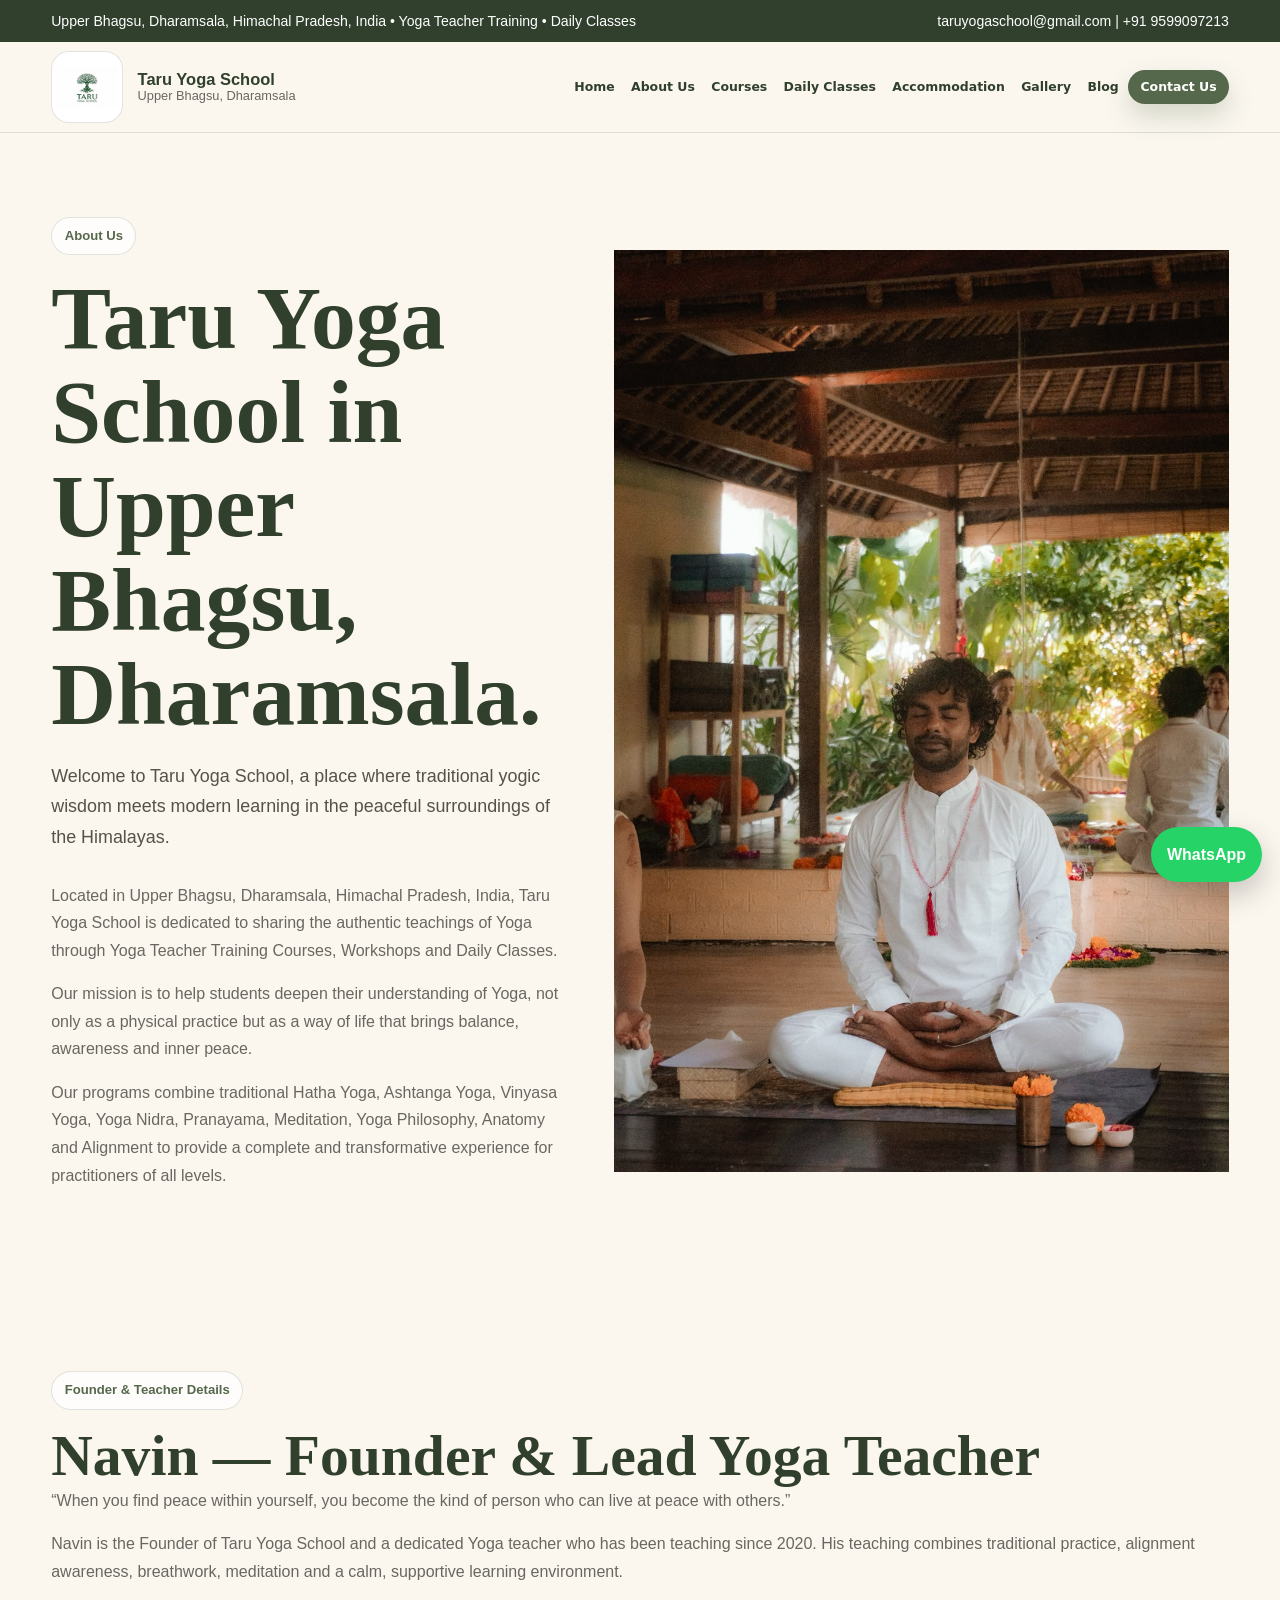
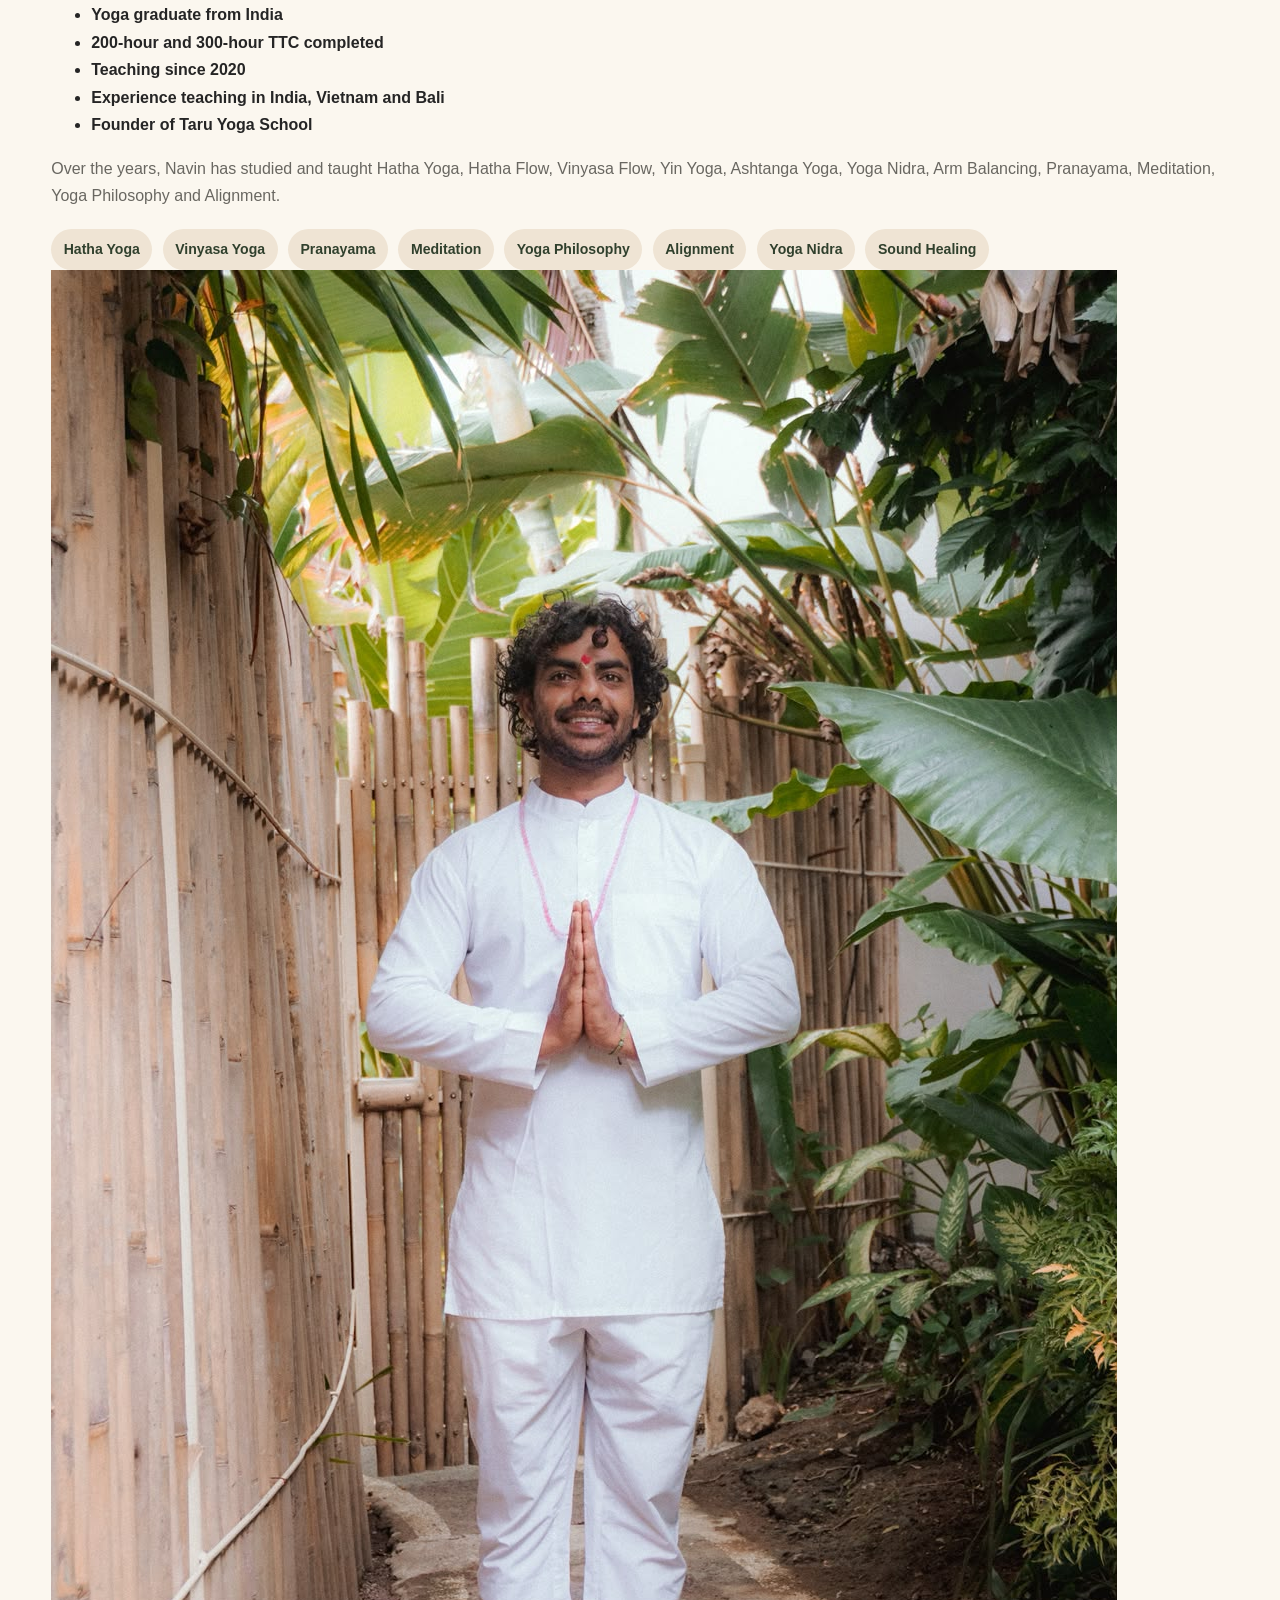
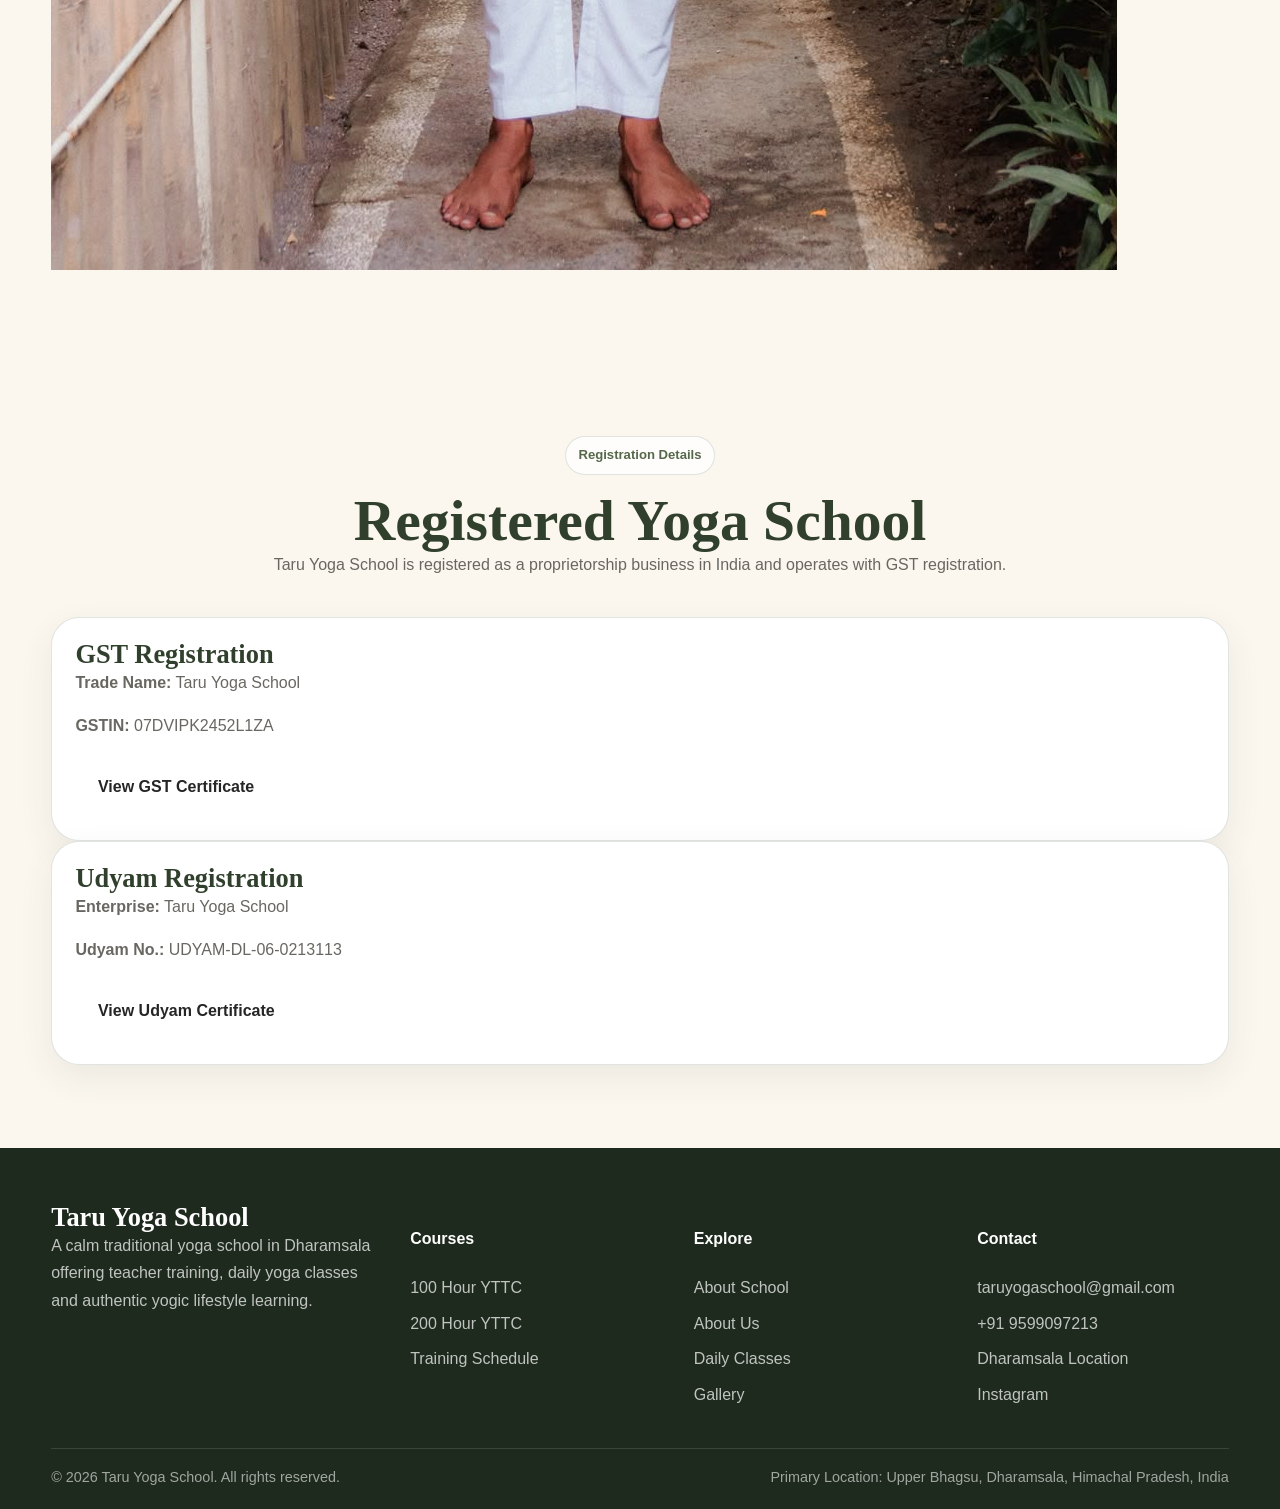
==== about.html @ 89c254bb "first commit" ====
<!DOCTYPE html><html lang='en'><head><meta charset='UTF-8'><meta name='viewport' content='width=device-width,initial-scale=1.0'><title>About Us | Taru Yoga School Dharamsala</title><meta name='description' content='About Us, a traditional yoga school in Upper Bhagsu, Dharamsala, Himachal Pradesh, India.'><meta name='keywords' content='Taru Yoga School, Dharamsala Yoga School, Yoga Teacher Training Dharamsala, 100 Hour YTTC Dharamsala, 200 Hour YTTC Dharamsala, Daily Classes Dharamsala'><meta property='og:title' content='About Us | Dharamsala India'><meta property='og:description' content='About Us, a traditional yoga school in Upper Bhagsu, Dharamsala, Himachal Pradesh, India.'><meta property='og:type' content='website'><meta property='og:url' content='https://taruyoga.com'><meta name='theme-color' content='#8a9b7b'><link rel='stylesheet' href="assets/css/style.css?v=final-v2"><meta name="keywords" content="Yoga Teacher Training Dharamsala, Yoga School Dharamsala, 200 Hour Yoga Teacher Training India, Hatha Yoga Dharamsala, Daily Yoga Classes Dharamsala, Upper Bhagsu Yoga School, Taru Yoga School">
</head><body>


<div class="notice">
  <div class="container notice-inner">
    <span>Upper Bhagsu, Dharamsala, Himachal Pradesh, India • Yoga Teacher Training • Daily Classes</span>
    <span><a href="mailto:taruyogaschool@gmail.com">taruyogaschool@gmail.com</a> | <a href="tel:+919599097213">+91 9599097213</a></span>
  </div>
</div>

<header class="header final-header">
  <div class="container nav final-nav">
    <a class="logo final-logo" href="index.html" aria-label="Taru Yoga School Home">
      <img src="assets/images/logo.jpg" alt="Taru Yoga School logo">
      <span><strong>Taru Yoga School</strong><small>Upper Bhagsu, Dharamsala</small></span>
    </a>

    <button class="menu-toggle" id="menuToggle" aria-label="Open menu">☰ Menu</button>

    <nav class="nav-links final-nav-links" id="navLinks" aria-label="Main navigation">
      <a href="index.html">Home</a>
      <a href="about.html">About Us</a>
      <a href="courses.html">Courses</a>
      <a href="classes.html">Daily Classes</a>
      <a href="accommodation.html">Accommodation</a>
      <a href="gallery.html">Gallery</a>
      <a href="blog.html">Blog</a>
      <a class="nav-cta final-book-btn" href="contact.html">Contact Us</a>
    </nav>
  </div>
</header>




<main class="page-top">
<section class="section">
  <div class="container split">
    <div>
      <p class="kicker">About Us</p>
      <h1>Taru Yoga School in Upper Bhagsu, Dharamsala.</h1>
      <p class="hero-text">Welcome to Taru Yoga School, a place where traditional yogic wisdom meets modern learning in the peaceful surroundings of the Himalayas.</p>
      <p>Located in Upper Bhagsu, Dharamsala, Himachal Pradesh, India, Taru Yoga School is dedicated to sharing the authentic teachings of Yoga through Yoga Teacher Training Courses, Workshops and Daily Classes.</p>
      <p>Our mission is to help students deepen their understanding of Yoga, not only as a physical practice but as a way of life that brings balance, awareness and inner peace.</p>
      <p>Our programs combine traditional Hatha Yoga, Ashtanga Yoga, Vinyasa Yoga, Yoga Nidra, Pranayama, Meditation, Yoga Philosophy, Anatomy and Alignment to provide a complete and transformative experience for practitioners of all levels.</p>
    </div>
    <div class="image-frame">
      <img src="assets/images/WhatsApp Image 2026-06-16 at 16.13.50.jpeg" alt="Taru Yoga School in Upper Bhagsu Dharamsala">
    </div>
  </div>
</section>

<section class="section section-dark">
  <div class="container teacher-grid">
    <div>
      <p class="kicker">Founder & Teacher Details</p>
      <h2>Navin — Founder & Lead Yoga Teacher</h2>
      <p class="quote">“When you find peace within yourself, you become the kind of person who can live at peace with others.”</p>
      <p>Navin is the Founder of Taru Yoga School and a dedicated Yoga teacher who has been teaching since 2020. His teaching combines traditional practice, alignment awareness, breathwork, meditation and a calm, supportive learning environment.</p>
      <ul class="clean-list founder-list">
        <li>Yoga graduate from India</li>
        <li>200-hour and 300-hour TTC completed</li>
        <li>Teaching since 2020</li>
        <li>Experience teaching in India, Vietnam and Bali</li>
        <li>Founder of Taru Yoga School</li>
      </ul>
      <p>Over the years, Navin has studied and taught Hatha Yoga, Hatha Flow, Vinyasa Flow, Yin Yoga, Ashtanga Yoga, Yoga Nidra, Arm Balancing, Pranayama, Meditation, Yoga Philosophy and Alignment.</p>
      <div class="pills"><span>Hatha Yoga</span><span>Vinyasa Yoga</span><span>Pranayama</span><span>Meditation</span><span>Yoga Philosophy</span><span>Alignment</span><span>Yoga Nidra</span><span>Sound Healing</span></div>
    </div>
    <div class="teacher-card"><img src="assets/images/WhatsApp Image 2026-06-15 at 14.03.59.jpeg" alt="Navin Founder and Lead Yoga Teacher"></div>
  </div>
</section>

<section class="section">
  <div class="container">
    <div class="center">
      <p class="kicker">Registration Details</p>
      <h2>Registered Yoga School</h2>
      <p>Taru Yoga School is registered as a proprietorship business in India and operates with GST registration.</p>
    </div>
    <div class="grid-2">
      <div class="card">
        <h3>GST Registration</h3>
        <p><strong>Trade Name:</strong> Taru Yoga School</p>
        <p><strong>GSTIN:</strong> 07DVIPK2452L1ZA</p>
        <a class="btn btn-secondary" href="assets/docs/gst-registration-certificate.pdf" target="_blank" rel="noopener">View GST Certificate</a>
      </div>
      <div class="card">
        <h3>Udyam Registration</h3>
        <p><strong>Enterprise:</strong> Taru Yoga School</p>
        <p><strong>Udyam No.:</strong> UDYAM-DL-06-0213113</p>
        <a class="btn btn-secondary" href="assets/docs/udyam-registration-certificate.pdf" target="_blank" rel="noopener">View Udyam Certificate</a>
      </div>
    </div>
  </div>
</section>
</main>

<a class="whatsapp" href="https://wa.me/919599097213" target="_blank">WhatsApp</a><footer class="footer"><div class="container footer-grid"><div><h3>Taru Yoga School</h3><p>A calm traditional yoga school in Dharamsala offering teacher training, daily yoga classes and authentic yogic lifestyle learning.</p></div><div><h4>Courses</h4><a href="courses.html#course-100">100 Hour YTTC</a><a href="courses.html#course-200">200 Hour YTTC</a><a href="courses.html#schedule">Training Schedule</a></div><div><h4>Explore</h4><a href="about.html">About School</a><a href="navin.html">About Us</a><a href="classes.html">Daily Classes</a><a href="gallery.html">Gallery</a></div><div><h4>Contact</h4><a href="mailto:taruyogaschool@gmail.com">taruyogaschool@gmail.com</a><a href="tel:+919599097213">+91 9599097213</a><a href="https://maps.app.goo.gl/rHHAJFmL2LprgKFm6" target="_blank">Dharamsala Location</a><a href="https://www.instagram.com/" target="_blank">Instagram</a></div></div><div class="container footer-bottom"><span>© 2026 Taru Yoga School. All rights reserved.</span><span>Primary Location: Upper Bhagsu, Dharamsala, Himachal Pradesh, India</span></div></footer><script src="assets/js/script.js"></script></body></html>
---- assets/css/style.css ----
:root{--bg:#fbf7ef;--soft:#f3eee4;--card:#fff;--sage:#8a9b7b;--sage2:#56684c;--deep:#30402d;--sand:#efe4d4;--txt:#252525;--mut:#696761;--line:rgba(48,64,45,.14);--shadow:0 24px 70px rgba(48,64,45,.12);--r:28px}
*{box-sizing:border-box}html{scroll-behavior:smooth}body{margin:0;font-family:Poppins,sans-serif;background:var(--bg);color:var(--txt);line-height:1.72}img{max-width:100%;display:block}a{text-decoration:none;color:inherit}h1,h2,h3{font-family:'Cormorant Garamond',serif;color:var(--deep);line-height:1.05;margin:0}h1{font-size:clamp(3rem,7vw,6.6rem)}h2{font-size:clamp(2.1rem,4.5vw,4rem)}h3{font-size:1.65rem}p{margin:0 0 1rem;color:var(--mut)}.container{width:min(1210px,92%);margin:auto}.notice{background:var(--deep);color:#fff;font-size:.88rem}.notice a{color:#fff}.notice .container{display:flex;justify-content:space-between;gap:1rem;flex-wrap:wrap;padding:.55rem 0}.header{position:sticky;top:0;z-index:50;background:rgba(251,247,239,.92);backdrop-filter:blur(18px);border-bottom:1px solid var(--line)}.nav{display:flex;align-items:center;justify-content:space-between;gap:1rem;padding:.9rem 0}.logo{display:flex;align-items:center;gap:.85rem}.logo img{width:64px;height:64px;object-fit:contain;background:#fff;border:1px solid var(--line);border-radius:16px;padding:5px}.logo strong{display:block;color:var(--deep);font-weight:800}.logo small{display:block;color:var(--mut);font-size:.75rem}.links{display:flex;gap:.18rem;align-items:center;font-size:.88rem}.links a,.drop button{border:0;background:transparent;padding:.7rem .58rem;border-radius:999px;font-weight:700;color:var(--deep);cursor:pointer}.links a:hover,.drop:hover button{background:#fff}.drop{position:relative}.submenu{display:none;position:absolute;top:110%;left:0;min-width:270px;background:#fff;border:1px solid var(--line);box-shadow:var(--shadow);border-radius:18px;padding:.55rem}.submenu a{display:block;border-radius:12px;padding:.7rem}.drop:hover .submenu{display:block}.cta{background:var(--sage2)!important;color:#fff!important}.toggle{display:none;border:1px solid var(--line);background:#fff;border-radius:14px;padding:.7rem .9rem;font-weight:800}.btn{display:inline-flex;align-items:center;justify-content:center;border-radius:999px;padding:.98rem 1.35rem;font-weight:800;border:1px solid transparent}.primary{background:var(--sage2);color:#fff;box-shadow:0 14px 32px rgba(86,104,76,.22)}.secondary{background:#fff;color:var(--deep);border-color:var(--line)}.actions{display:flex;gap:.8rem;flex-wrap:wrap}.hero{padding:7rem 0 4.8rem;background:linear-gradient(90deg,rgba(251,247,239,.98),rgba(251,247,239,.72),rgba(251,247,239,.96)),url('../images/dharamsala1.jpg') center/cover}.hero-grid{display:grid;grid-template-columns:1.08fr .92fr;gap:3rem;align-items:center}.kicker{display:inline-flex;background:rgba(255,255,255,.75);border:1px solid var(--line);color:var(--sage2);padding:.44rem .78rem;border-radius:999px;font-size:.82rem;font-weight:800;margin-bottom:1rem}.hero-text{font-size:1.12rem;max-width:720px;color:#55524c;margin:1.2rem 0 1.8rem}.media{position:relative;background:rgba(255,255,255,.74);border:1px solid var(--line);border-radius:42px;padding:1rem;box-shadow:var(--shadow)}.media img{height:560px;width:100%;object-fit:cover;border-radius:34px}.badge{position:absolute;left:-28px;bottom:52px;background:#fff;border:1px solid var(--line);border-radius:24px;padding:1rem 1.15rem;box-shadow:var(--shadow)}.badge span,.badge small{display:block;color:var(--mut)}.badge strong{display:block;color:var(--deep);font-size:1.2rem}.stats,.quick-grid,.grid3,.grid4,.grid2{display:grid;gap:1.2rem}.stats{grid-template-columns:repeat(3,1fr);margin-top:2rem}.stats div,.card,.course,.class,.review,.faq{background:#fff;border:1px solid var(--line);border-radius:var(--r);padding:1.45rem;box-shadow:0 12px 34px rgba(48,64,45,.08)}.stats strong{display:block;color:var(--deep);font-size:1.2rem}.stats span{font-size:.88rem;color:var(--mut)}.quick{margin-top:-1.5rem;position:relative;z-index:2}.quick-grid{grid-template-columns:repeat(4,1fr);background:#fff;border:1px solid var(--line);border-radius:30px;overflow:hidden;box-shadow:var(--shadow)}.quick-grid div{padding:1.2rem;border-right:1px solid var(--line)}.quick-grid span{display:block;text-transform:uppercase;font-size:.75rem;font-weight:800;color:var(--mut)}.quick-grid strong{color:var(--deep)}.section{padding:5.2rem 0}.soft{background:linear-gradient(180deg,var(--bg),var(--soft))}.dark{background:linear-gradient(135deg,var(--deep),#1e2a1d);color:#fff}.dark h1,.dark h2,.dark h3{color:#fff}.dark p{color:rgba(255,255,255,.78)}.dark .kicker{background:rgba(255,255,255,.12);color:#eee;border-color:rgba(255,255,255,.18)}.head{display:flex;justify-content:space-between;gap:2rem;align-items:end;margin-bottom:2.3rem}.head p{max-width:620px}.center{max-width:840px;text-align:center;margin:0 auto 2.4rem}.split{display:grid;grid-template-columns:.92fr 1.08fr;gap:2.5rem;align-items:center}.rev{grid-template-columns:1.08fr .92fr}.frame{border-radius:36px;overflow:hidden;border:1px solid var(--line);box-shadow:var(--shadow)}.frame img{width:100%;height:510px;object-fit:cover}.pills{display:flex;flex-wrap:wrap;gap:.65rem;margin-top:1.2rem}.pills span{background:var(--sand);color:var(--deep);border-radius:999px;padding:.52rem .78rem;font-size:.88rem;font-weight:700}.grid2{grid-template-columns:repeat(2,1fr)}.grid3{grid-template-columns:repeat(3,1fr)}.grid4{grid-template-columns:repeat(4,1fr)}.course.featured{background:linear-gradient(145deg,#fff,#f4eddf)}.loc{display:inline-flex;background:var(--sand);color:var(--deep);font-weight:800;border-radius:999px;padding:.35rem .72rem;font-size:.82rem;margin-bottom:.8rem}.dates,.clean{list-style:none;padding:0;margin:1rem 0}.dates li,.clean li{background:var(--bg);border:1px solid var(--line);border-radius:15px;padding:.65rem .78rem;margin-bottom:.5rem;color:var(--deep);font-weight:650}.price{display:grid;grid-template-columns:1fr 1fr;gap:.8rem;margin:1.15rem 0}.price div{background:var(--bg);border:1px solid var(--line);border-radius:18px;padding:.9rem}.price strong{display:block;color:var(--deep);font-size:1.45rem}.timeline{max-width:880px;margin:auto;display:grid;gap:.75rem}.timeline div{display:grid;grid-template-columns:190px 1fr;gap:1rem;background:#fff;border:1px solid var(--line);border-radius:18px;padding:1rem}.timeline time{color:var(--deep);font-weight:800}.gallery-block{margin-bottom:2.3rem}.gallery{display:grid;grid-template-columns:1.2fr .8fr .8fr;gap:1rem}.gallery img{width:100%;height:270px;object-fit:cover;border-radius:24px;box-shadow:0 12px 34px rgba(48,64,45,.08)}.gallery img:first-child{height:558px;grid-row:span 2}.booking{display:grid;grid-template-columns:.9fr 1.1fr;gap:2rem;align-items:start}.form,.upi{background:#fff;border:1px solid var(--line);border-radius:34px;padding:1.5rem;box-shadow:var(--shadow)}.form label{display:block;font-weight:700;color:var(--deep);margin-bottom:.35rem}.form input,.form select,.form textarea{width:100%;padding:1rem;border:1px solid var(--line);border-radius:16px;background:var(--bg);margin-bottom:1rem}.form textarea{min-height:130px}.upi{margin-top:1.4rem}.upi strong{display:block;font-size:1.55rem;color:var(--deep);word-break:break-word;margin:.35rem 0}.stars{color:#b69855;font-weight:800}.faq summary{font-weight:800;color:var(--deep);cursor:pointer}.footer{background:#1e2a1d;color:#fff;padding:3.5rem 0 1.2rem}.footer h3,.footer h4{color:#fff}.footer p,.footer a{color:rgba(255,255,255,.72)}.footer a{display:block;margin-bottom:.5rem}.footer-grid{display:grid;grid-template-columns:1.3fr 1fr 1fr 1fr;gap:2rem}.footer-bottom{border-top:1px solid rgba(255,255,255,.12);margin-top:2rem;padding-top:1rem;display:flex;justify-content:space-between;gap:1rem;flex-wrap:wrap;color:rgba(255,255,255,.58);font-size:.9rem}.whatsapp{position:fixed;right:18px;bottom:18px;z-index:90;background:#25d366;color:#fff;border-radius:999px;padding:.85rem 1rem;font-weight:800;box-shadow:0 12px 30px rgba(0,0,0,.22)}.note{background:#fff;border:1px dashed var(--sage);border-radius:20px;padding:1rem;color:var(--mut);font-size:.92rem}
@media(max-width:1100px){.toggle{display:inline-flex}.links{position:fixed;inset:88px 0 auto 0;background:#fff;border-bottom:1px solid var(--line);box-shadow:var(--shadow);display:none;flex-direction:column;align-items:stretch;padding:1rem;max-height:calc(100vh - 88px);overflow:auto}.links.open{display:flex}.links a,.drop button{width:100%;text-align:left;background:var(--bg);border-radius:14px}.submenu{position:static;display:block;box-shadow:none;min-width:auto}.hero-grid,.split,.rev,.booking{grid-template-columns:1fr}.head{display:block}.grid4,.grid3,.grid2{grid-template-columns:1fr 1fr}.quick-grid{grid-template-columns:1fr 1fr}.footer-grid{grid-template-columns:1fr 1fr}}
@media(max-width:700px){.notice .container{display:block}.logo small{display:none}.logo img{width:50px;height:50px}.hero{padding:4.8rem 0 3.2rem}.media img,.frame img{height:370px}.badge{position:static;margin-top:1rem}.stats,.quick-grid,.grid4,.grid3,.grid2,.footer-grid,.price{grid-template-columns:1fr}.quick-grid div{border-right:0;border-bottom:1px solid var(--line)}.timeline div{grid-template-columns:1fr}.gallery{grid-template-columns:1fr}.gallery img,.gallery img:first-child{height:280px;grid-row:auto}}


/* Header alignment refinement */
.header {
  min-height: 92px;
}

.nav {
  min-height: 92px;
  align-items: center;
}

.logo {
  gap: 0.9rem;
  flex: 0 0 auto;
  max-width: 310px;
}

.logo img {
  width: 62px;
  height: 62px;
  border-radius: 18px;
  object-fit: contain;
}

.logo strong {
  font-size: 1.18rem;
  line-height: 1.15;
  white-space: normal;
}

.logo small {
  font-size: 0.82rem;
  line-height: 1.2;
}

.nav-links {
  flex: 1;
  justify-content: flex-end;
  gap: 0.12rem;
}

.nav-links a,
.nav-drop button {
  padding: 0.62rem 0.58rem;
  line-height: 1.2;
  white-space: nowrap;
  font-size: 0.86rem;
}

.nav-cta {
  border-radius: 999px !important;
  padding: 0.76rem 1.05rem !important;
  min-width: auto;
  height: auto;
  display: inline-flex;
  align-items: center;
  justify-content: center;
}

.menu-toggle {
  display: none;
  border: 1px solid var(--line);
  background: #fff;
  border-radius: 14px;
  padding: 0.7rem 0.9rem;
  font-weight: 800;
  cursor: pointer;
  font-size: 1rem;
  color: var(--deep);
}

.menu-toggle:hover {
  background: var(--bg);
}

@media (min-width: 1101px) {
  .nav {
    display: grid;
    grid-template-columns: minmax(260px, 330px) 1fr;
    column-gap: 1.2rem;
  }

  .nav-links {
    justify-self: end;
  }
}

@media (max-width: 1180px) and (min-width: 1101px) {
  .logo {
    max-width: 260px;
  }

  .logo strong {
    font-size: 1.05rem;
  }

  .nav-links a,
  .nav-drop button {
    font-size: 0.8rem;
    padding: 0.55rem 0.42rem;
  }

  .nav-cta {
    padding: 0.68rem 0.82rem !important;
  }
}

@media (max-width: 700px) {
  .header {
    min-height: auto;
  }

  .nav {
    min-height: 72px;
  }

  .logo {
    max-width: 240px;
  }

  .logo strong {
    font-size: 1rem;
  }
}


/* Production ready refinements */
html {
  scroll-padding-top: 96px;
}

body {
  -webkit-font-smoothing: antialiased;
  text-rendering: optimizeLegibility;
}

.header {
  min-height: 82px;
}

.nav {
  min-height: 82px;
  padding: 0.65rem 0;
}

.logo {
  max-width: 300px;
  gap: 0.78rem;
}

.logo img {
  width: 58px;
  height: 58px;
  flex: 0 0 58px;
  object-fit: contain;
}

.logo strong {
  font-size: 1.12rem;
  line-height: 1.15;
}

.logo small {
  font-size: 0.78rem;
}

.nav-links {
  justify-content: flex-end;
  gap: 0.1rem;
}

.nav-links a,
.nav-drop button {
  font-size: 0.84rem;
  padding: 0.58rem 0.52rem;
  line-height: 1.2;
  white-space: nowrap;
}

.nav-cta {
  border-radius: 999px !important;
  padding: 0.75rem 1.05rem !important;
  min-width: auto !important;
  height: auto !important;
}

.coming-card {
  min-height: 150px;
  display: flex;
  flex-direction: column;
  justify-content: center;
}

.card,
.course-card,
.class-card,
.review-card,
.faq-item,
.form,
.upi-card {
  transition: transform 0.18s ease, box-shadow 0.18s ease;
}

.card:hover,
.course-card:hover,
.class-card:hover,
.review-card:hover {
  transform: translateY(-3px);
  box-shadow: 0 18px 48px rgba(48,64,45,.12);
}

img {
  image-rendering: auto;
}

@media (min-width: 1101px) {
  .nav {
    display: grid;
    grid-template-columns: minmax(255px, 315px) 1fr;
    column-gap: 1.25rem;
  }

  .nav-links {
    justify-self: end;
  }
}

@media (max-width: 1220px) and (min-width: 1101px) {
  .logo {
    max-width: 260px;
  }

  .logo strong {
    font-size: 1rem;
  }

  .nav-links a,
  .nav-drop button {
    font-size: 0.78rem;
    padding: 0.52rem 0.38rem;
  }

  .nav-cta {
    padding: 0.62rem 0.75rem !important;
  }
}

@media (max-width: 700px) {
  .nav {
    min-height: 72px;
  }

  .logo img {
    width: 48px;
    height: 48px;
    flex-basis: 48px;
  }

  .logo strong {
    font-size: 1rem;
  }
}


/* Fix Coming Soon cards visibility */
.section-dark .coming-card {
  background: rgba(255, 255, 255, 0.10) !important;
  border: 1px solid rgba(255, 255, 255, 0.22) !important;
  color: #ffffff !important;
  min-height: 155px;
  padding: 1.35rem;
  border-radius: 26px;
  box-shadow: none;
}

.section-dark .coming-card h3 {
  color: #ffffff !important;
  font-size: 1.35rem;
  line-height: 1.15;
  margin-bottom: 0.6rem;
}

.section-dark .coming-card p {
  color: rgba(255, 255, 255, 0.78) !important;
  margin: 0;
  font-weight: 600;
}

.section-dark .grid-2,
.section-dark .grid-3 {
  align-items: stretch;
}

@media (max-width: 700px) {
  .section-dark .coming-card {
    min-height: auto;
  }
}


/* Guaranteed visible Coming Soon section */
.coming-soon-section .coming-soon-card h3,
.coming-soon-section .coming-soon-card p,
.coming-soon-section .coming-soon-card span {
  opacity: 1 !important;
  visibility: visible !important;
}

@media (max-width: 760px) {
  .coming-soon-section .coming-soon-grid {
    grid-template-columns: 1fr !important;
  }

  .coming-soon-section .coming-soon-card h3 {
    font-size: 24px !important;
  }
}

.coming-picture-grid{display:grid!important;grid-template-columns:repeat(2,minmax(0,1fr))!important;gap:24px!important;max-width:1080px;margin:0 auto}
.coming-picture-card{min-height:315px!important;border-radius:30px!important;overflow:hidden;background-size:cover!important;background-position:center!important;display:flex!important;align-items:flex-end!important;padding:24px!important;box-shadow:0 20px 55px rgba(0,0,0,.24)!important;border:1px solid rgba(255,255,255,.16)!important}
.coming-picture-card span{display:inline-block!important;background:rgba(255,255,255,.92)!important;color:#1f331f!important;border-radius:999px!important;padding:6px 12px!important;font-size:13px!important;font-weight:800!important;margin-bottom:12px!important}
.coming-picture-card h3{color:#fff!important;font-size:clamp(1.7rem,3vw,2.3rem)!important;line-height:1.05!important;margin:0 0 8px!important;text-shadow:0 2px 14px rgba(0,0,0,.35)!important}
.coming-picture-card p{color:rgba(255,255,255,.88)!important;margin:0!important;max-width:520px!important}
@media(max-width:760px){.coming-picture-grid{grid-template-columns:1fr!important}.coming-picture-card{min-height:280px!important}}


/* Final production navigation cleanup */
.header {
  min-height: 86px !important;
}

.nav {
  min-height: 86px !important;
  padding: 0.7rem 0 !important;
}

.logo {
  max-width: 300px !important;
}

.logo img {
  width: 56px !important;
  height: 56px !important;
  flex: 0 0 56px !important;
}

.logo strong {
  font-size: 1.12rem !important;
  line-height: 1.12 !important;
}

.logo small {
  font-size: 0.78rem !important;
}

.nav-links {
  gap: 0.18rem !important;
  align-items: center !important;
}

.nav-links a,
.nav-drop button {
  font-family: Poppins, system-ui, sans-serif !important;
  font-size: 0.93rem !important;
  font-weight: 700 !important;
  line-height: 1 !important;
  padding: 0.72rem 0.75rem !important;
  border-radius: 999px !important;
}

.nav-cta {
  padding: 0.82rem 1.15rem !important;
  border-radius: 999px !important;
  min-width: auto !important;
  height: auto !important;
}

@media (min-width: 1101px) {
  .nav {
    grid-template-columns: minmax(255px, 315px) 1fr !important;
  }
}

@media (max-width: 1240px) and (min-width: 1101px) {
  .nav-links a,
  .nav-drop button {
    font-size: 0.84rem !important;
    padding: 0.62rem 0.5rem !important;
  }

  .logo strong {
    font-size: 1.02rem !important;
  }
}

@media (max-width: 700px) {
  .nav {
    min-height: 72px !important;
  }

  .logo img {
    width: 48px !important;
    height: 48px !important;
    flex-basis: 48px !important;
  }
}


/* ===== FINAL DELIVERY HEADER OVERRIDE ===== */
.final-header,
.header.final-header {
  min-height: 82px !important;
  background: rgba(251,247,239,.96) !important;
  border-bottom: 1px solid rgba(48,64,45,.14) !important;
}

.final-nav,
.nav.final-nav {
  min-height: 82px !important;
  padding: 0.62rem 0 !important;
  display: grid !important;
  grid-template-columns: minmax(250px, 315px) 1fr !important;
  align-items: center !important;
  column-gap: 1.2rem !important;
}

.final-logo,
.logo.final-logo {
  max-width: 315px !important;
  display: flex !important;
  align-items: center !important;
  gap: 0.78rem !important;
}

.final-logo img,
.logo.final-logo img {
  width: 56px !important;
  height: 56px !important;
  flex: 0 0 56px !important;
  object-fit: contain !important;
  border-radius: 16px !important;
}

.final-logo strong {
  font-size: 1.1rem !important;
  line-height: 1.1 !important;
  font-weight: 800 !important;
  color: #30402d !important;
}

.final-logo small {
  font-size: 0.78rem !important;
  line-height: 1.2 !important;
  color: #696761 !important;
}

.final-nav-links,
.nav-links.final-nav-links {
  display: flex !important;
  justify-content: flex-end !important;
  align-items: center !important;
  gap: 0.22rem !important;
  flex-wrap: nowrap !important;
}

.final-nav-links > a {
  font-family: Poppins, system-ui, sans-serif !important;
  font-size: 0.92rem !important;
  font-weight: 700 !important;
  line-height: 1 !important;
  white-space: nowrap !important;
  padding: 0.7rem 0.68rem !important;
  border-radius: 999px !important;
  color: #30402d !important;
  background: transparent !important;
}

.final-nav-links > a:hover {
  background: #fff !important;
}

.final-nav-links .final-book-btn,
.final-book-btn {
  background: #56684c !important;
  color: #fff !important;
  padding: 0.82rem 1.12rem !important;
  border-radius: 999px !important;
  min-width: auto !important;
  height: auto !important;
  box-shadow: 0 12px 26px rgba(86,104,76,.24) !important;
}

.nav-drop,
.nav-dropdown,
.submenu,
.dropdown-menu {
  display: none !important;
}

@media (max-width: 1220px) and (min-width: 1101px) {
  .final-nav,
  .nav.final-nav {
    grid-template-columns: minmax(225px, 270px) 1fr !important;
  }

  .final-logo strong {
    font-size: 1rem !important;
  }

  .final-nav-links > a {
    font-size: 0.82rem !important;
    padding: 0.62rem 0.48rem !important;
  }

  .final-nav-links .final-book-btn {
    padding: 0.68rem 0.8rem !important;
  }
}

@media (max-width: 1100px) {
  .menu-toggle {
    display: inline-flex !important;
    align-items: center;
    justify-content: center;
    order: 2;
    flex: 0 0 auto;
  }

  .final-nav,
  .nav.final-nav {
    display: flex !important;
    min-height: 72px !important;
  }

  .final-nav-links,
  .nav-links.final-nav-links {
    position: fixed !important;
    inset: 88px 0 auto 0 !important;
    background: #fff !important;
    border-bottom: 1px solid rgba(48,64,45,.14) !important;
    box-shadow: 0 24px 70px rgba(48,64,45,.12) !important;
    display: none !important;
    flex-direction: column !important;
    align-items: stretch !important;
    padding: 1rem !important;
  }

  .final-nav-links.open,
  .nav-links.final-nav-links.open {
    display: flex !important;
  }

  .final-nav-links > a {
    width: 100% !important;
    text-align: left !important;
    background: #fbf7ef !important;
    border-radius: 14px !important;
    margin-bottom: 0.35rem !important;
  }
}

@media (max-width: 700px) {
  .final-logo img {
    width: 48px !important;
    height: 48px !important;
    flex-basis: 48px !important;
  }
}


/* ===== FINAL V2 CLIENT DELIVERY ===== */
.final-header,
.header.final-header {
  min-height: 82px !important;
}

.final-nav,
.nav.final-nav {
  min-height: 82px !important;
  padding: 0.58rem 0 !important;
  display: grid !important;
  grid-template-columns: minmax(285px, 350px) 1fr !important;
  align-items: center !important;
  column-gap: 1rem !important;
}

.final-logo,
.logo.final-logo {
  max-width: 350px !important;
  display: flex !important;
  align-items: center !important;
  gap: 0.9rem !important;
}

.final-logo img,
.logo.final-logo img {
  width: 72px !important;
  height: 72px !important;
  flex: 0 0 72px !important;
  object-fit: contain !important;
  border-radius: 18px !important;
  background: #fff !important;
}

.final-logo strong {
  font-size: 1.16rem !important;
  line-height: 1.08 !important;
  font-weight: 800 !important;
  color: #30402d !important;
}

.final-logo small {
  font-size: 0.8rem !important;
  line-height: 1.15 !important;
}

.final-nav-links,
.nav-links.final-nav-links {
  display: flex !important;
  align-items: center !important;
  justify-content: flex-end !important;
  gap: 0.18rem !important;
  flex-wrap: nowrap !important;
}

.final-nav-links > a {
  font-family: Poppins, system-ui, sans-serif !important;
  font-size: 0.9rem !important;
  font-weight: 700 !important;
  line-height: 1 !important;
  white-space: nowrap !important;
  padding: 0.65rem 0.62rem !important;
  border-radius: 999px !important;
  color: #30402d !important;
}

.final-nav-links .final-book-btn,
.final-book-btn {
  background: #56684c !important;
  color: #fff !important;
  border-radius: 999px !important;
  padding: 0.78rem 1.05rem !important;
  min-width: auto !important;
  height: auto !important;
}

.nav-drop, .nav-dropdown, .submenu, .dropdown-menu {
  display: none !important;
}

.home-daily-classes .class-card,
.daily-home-card {
  background: #fff !important;
}

.daily-home-card strong,
.class-card strong {
  display: block !important;
  margin: 0.55rem 0 0.35rem !important;
}

.daily-home-card span,
.class-card span {
  display: block !important;
}

.founder-list li {
  font-weight: 700 !important;
}

.gallery-block {
  margin-bottom: 3rem !important;
}

.gallery-block h3 {
  font-size: 2rem !important;
  margin-bottom: 1rem !important;
}

@media (max-width: 1280px) and (min-width: 1101px) {
  .final-nav,
  .nav.final-nav {
    grid-template-columns: minmax(250px, 300px) 1fr !important;
  }
  .final-logo img {
    width: 62px !important;
    height: 62px !important;
    flex-basis: 62px !important;
  }
  .final-logo strong {
    font-size: 1.03rem !important;
  }
  .final-nav-links > a {
    font-size: 0.78rem !important;
    padding: 0.58rem 0.42rem !important;
  }
  .final-nav-links .final-book-btn {
    padding: 0.66rem 0.76rem !important;
  }
}

@media (max-width: 1100px) {
  .final-nav,
  .nav.final-nav {
    display: flex !important;
  }
  .final-nav-links,
  .nav-links.final-nav-links {
    position: fixed !important;
    inset: 88px 0 auto 0 !important;
    display: none !important;
    flex-direction: column !important;
    align-items: stretch !important;
    background: #fff !important;
    padding: 1rem !important;
  }
  .final-nav-links.open {
    display: flex !important;
  }
  .final-nav-links > a {
    width: 100% !important;
    text-align: left !important;
    background: #fbf7ef !important;
    margin-bottom: 0.35rem !important;
  }
}

@media (max-width: 700px) {
  .final-logo img {
    width: 54px !important;
    height: 54px !important;
    flex-basis: 54px !important;
  }
}
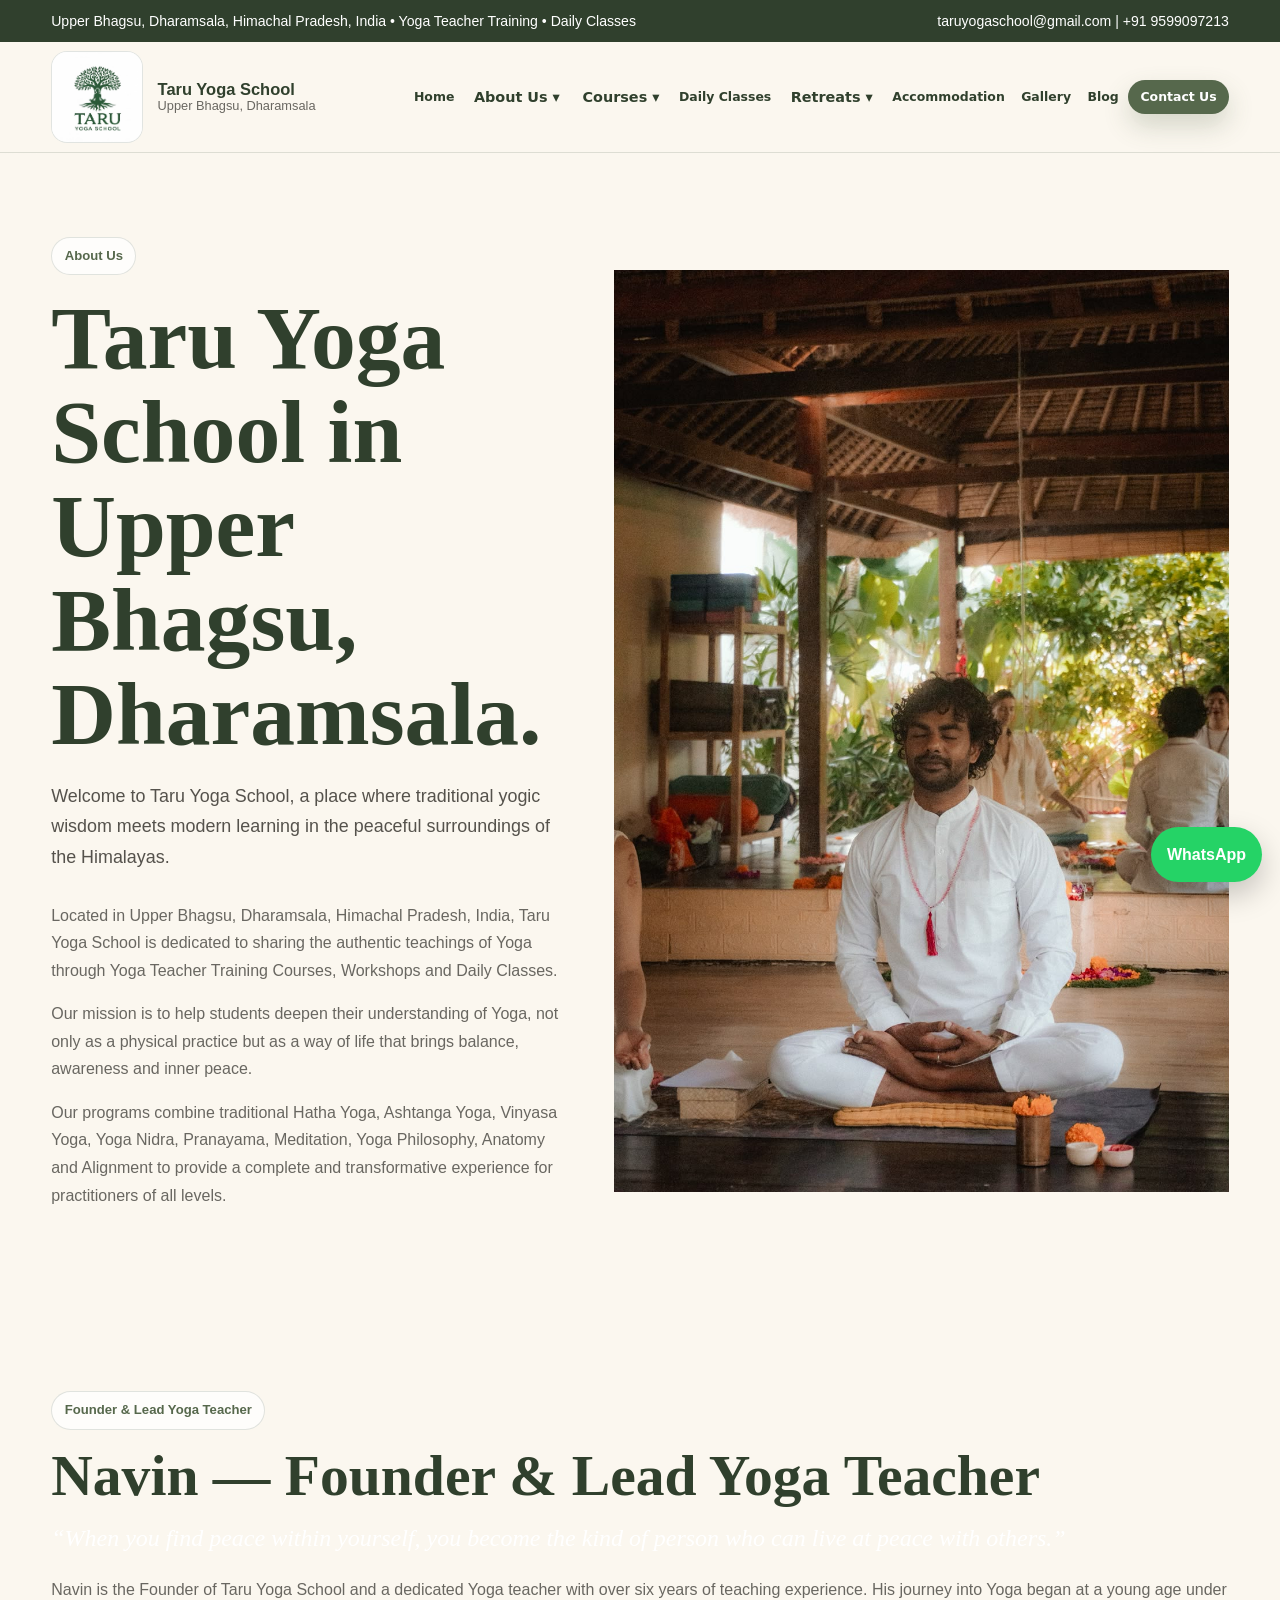
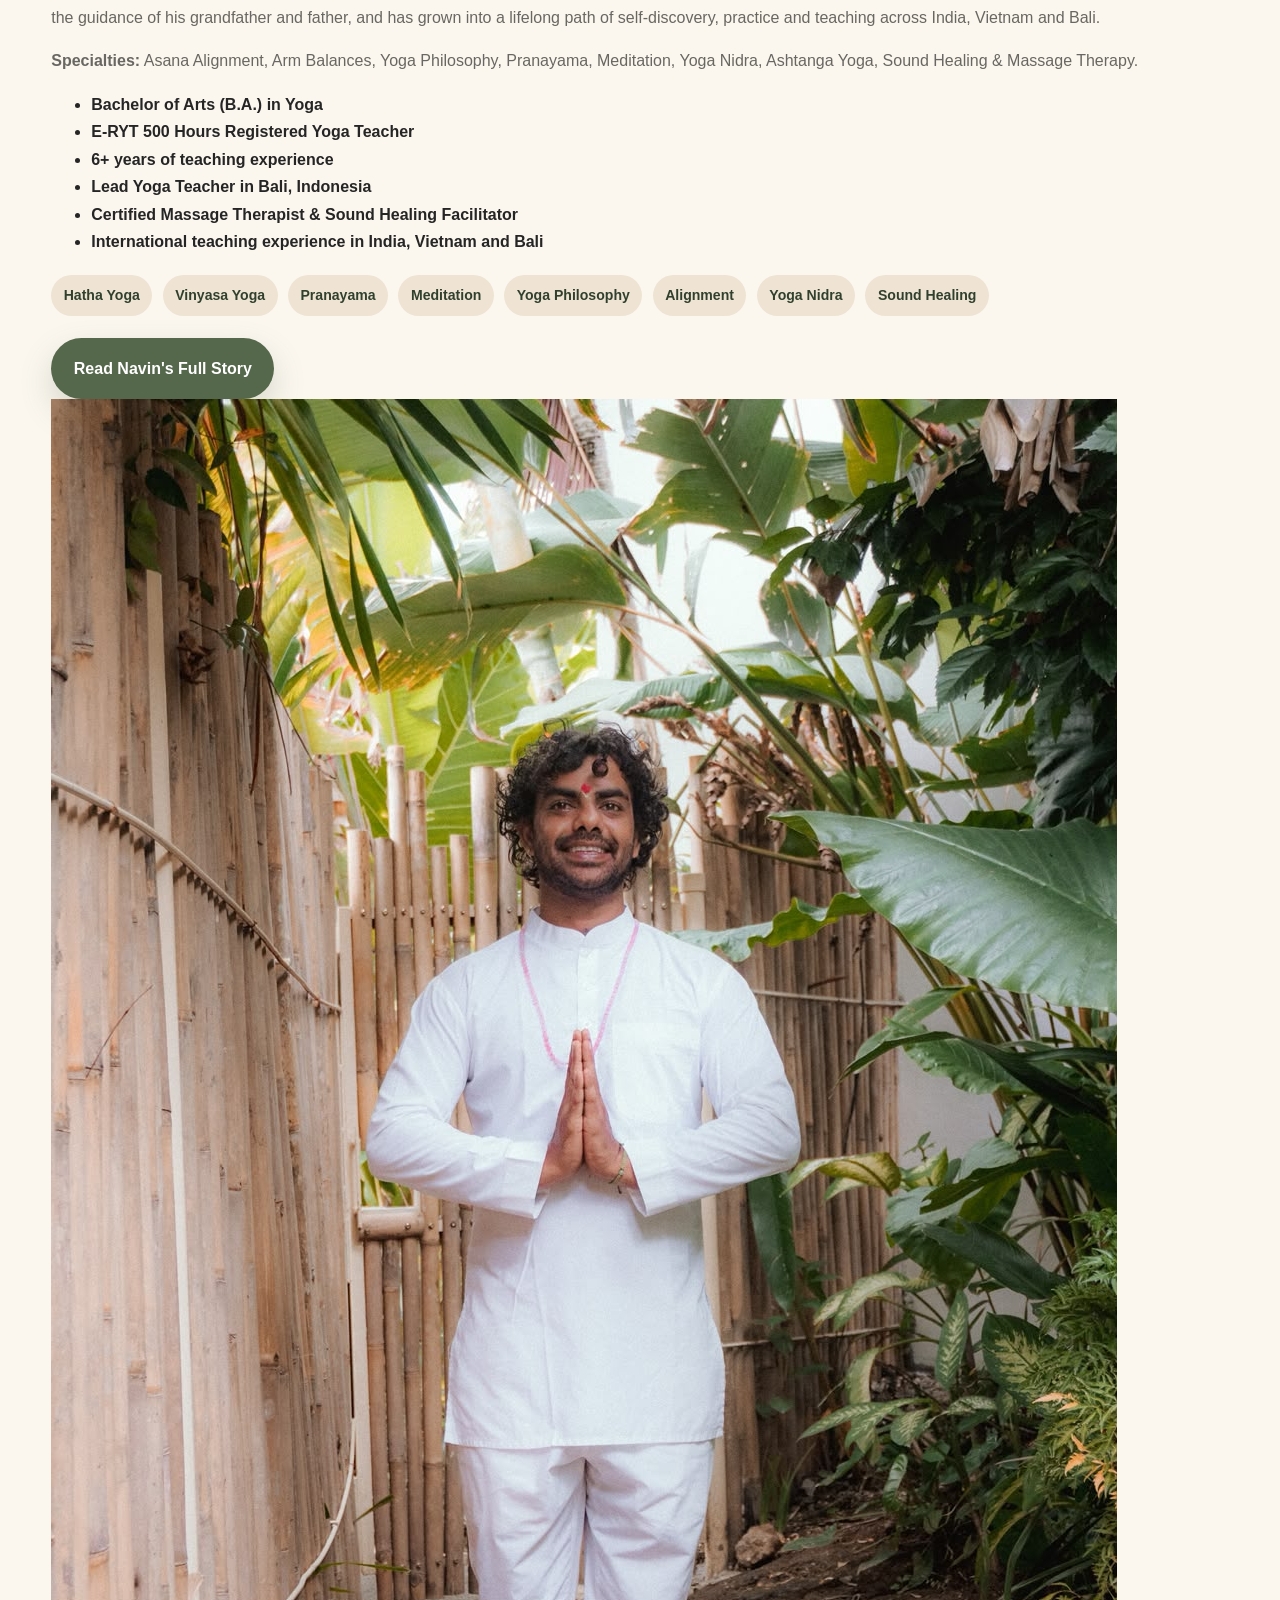
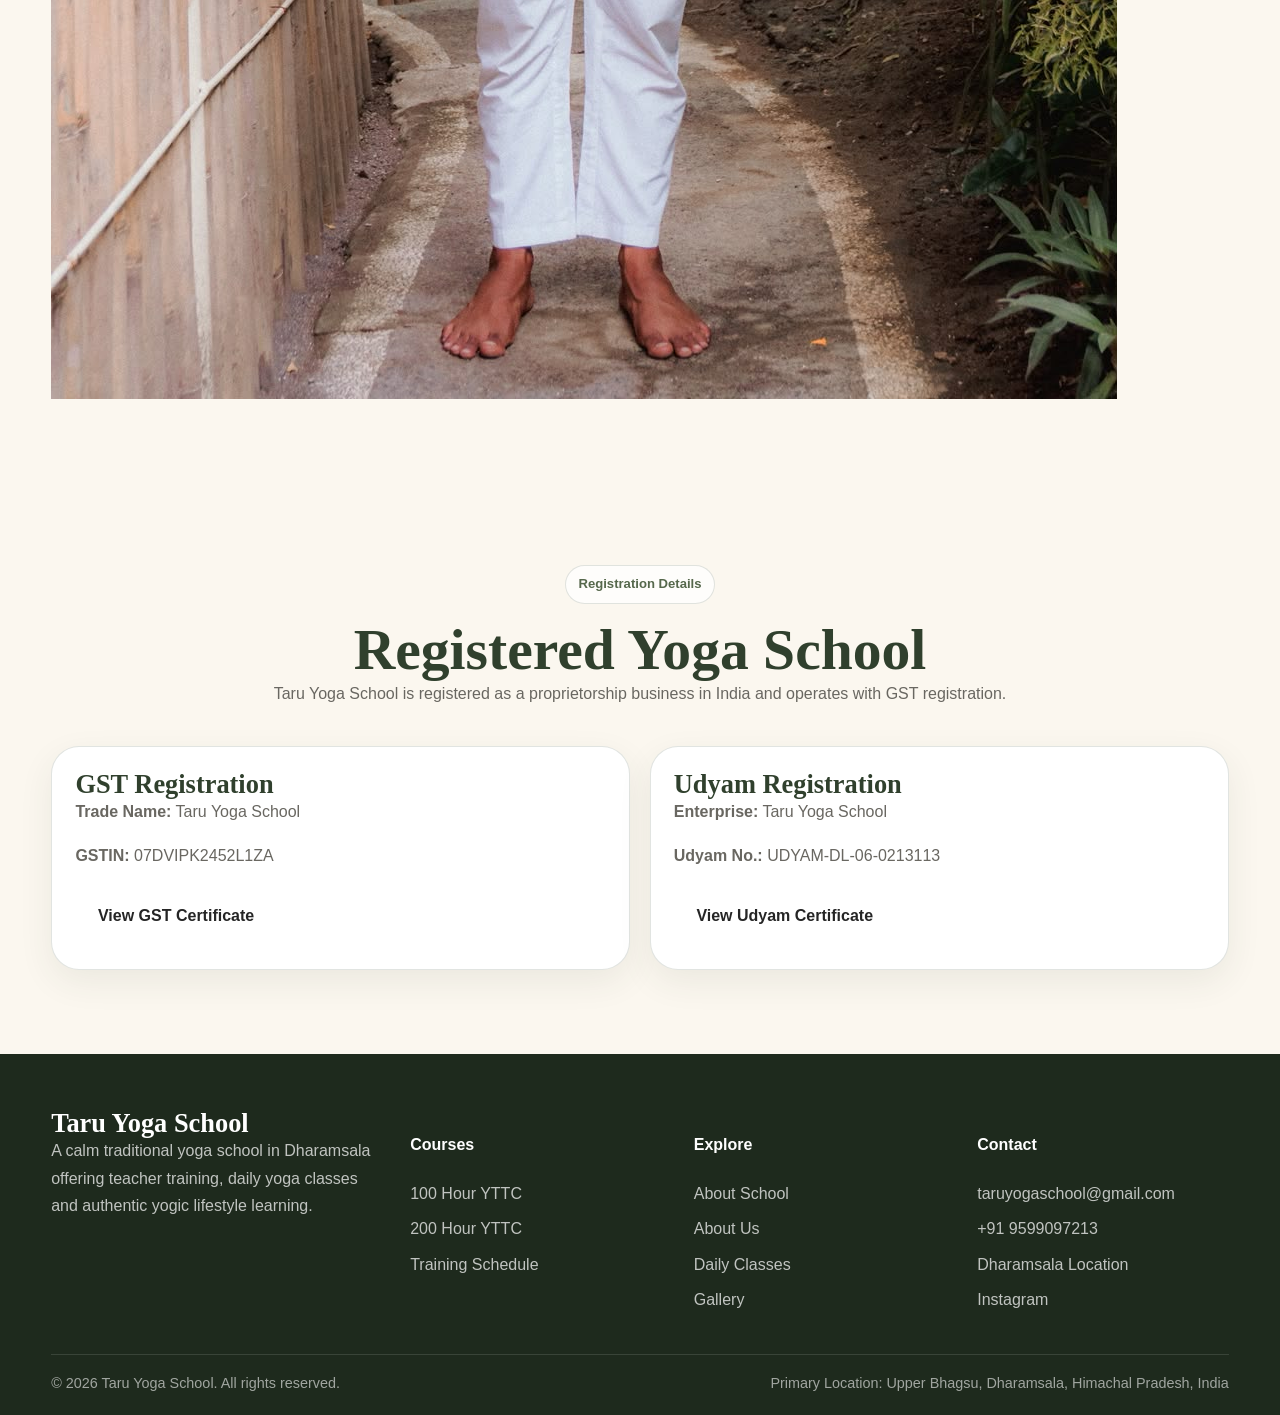
==== commit f7689016: "auto gallary" ====
--- a/about.html
+++ b/about.html
@@ -20,9 +20,30 @@
 
     <nav class="nav-links final-nav-links" id="navLinks" aria-label="Main navigation">
       <a href="index.html">Home</a>
-      <a href="about.html">About Us</a>
-      <a href="courses.html">Courses</a>
+      <div class="nav-item">
+        <a href="about.html" class="nav-top">About Us ▾</a>
+        <div class="nav-submenu">
+          <a href="about.html">About the School</a>
+          <a href="navin.html">Founder — Navin</a>
+        </div>
+      </div>
+      <div class="nav-item">
+        <a href="courses.html" class="nav-top">Courses ▾</a>
+        <div class="nav-submenu">
+          <a href="courses.html#course-100">100 Hour YTTC</a>
+          <a href="courses.html#course-200">200 Hour YTTC</a>
+          <a href="courses.html#schedule">Training Schedule</a>
+        </div>
+      </div>
       <a href="classes.html">Daily Classes</a>
+      <div class="nav-item">
+        <a href="retreats.html" class="nav-top">Retreats ▾</a>
+        <div class="nav-submenu">
+          <a href="retreats.html#bali">Bali — Coming Soon</a>
+          <a href="retreats.html#rishikesh">Rishikesh — Coming Soon</a>
+          <a href="retreats.html#france">France — Coming Soon</a>
+        </div>
+      </div>
       <a href="accommodation.html">Accommodation</a>
       <a href="gallery.html">Gallery</a>
       <a href="blog.html">Blog</a>
@@ -54,19 +75,21 @@
 <section class="section section-dark">
   <div class="container teacher-grid">
     <div>
-      <p class="kicker">Founder & Teacher Details</p>
-      <h2>Navin — Founder & Lead Yoga Teacher</h2>
+      <p class="kicker">Founder &amp; Lead Yoga Teacher</p>
+      <h2>Navin — Founder &amp; Lead Yoga Teacher</h2>
       <p class="quote">“When you find peace within yourself, you become the kind of person who can live at peace with others.”</p>
-      <p>Navin is the Founder of Taru Yoga School and a dedicated Yoga teacher who has been teaching since 2020. His teaching combines traditional practice, alignment awareness, breathwork, meditation and a calm, supportive learning environment.</p>
+      <p>Navin is the Founder of Taru Yoga School and a dedicated Yoga teacher with over six years of teaching experience. His journey into Yoga began at a young age under the guidance of his grandfather and father, and has grown into a lifelong path of self-discovery, practice and teaching across India, Vietnam and Bali.</p>
+      <p><strong>Specialties:</strong> Asana Alignment, Arm Balances, Yoga Philosophy, Pranayama, Meditation, Yoga Nidra, Ashtanga Yoga, Sound Healing &amp; Massage Therapy.</p>
       <ul class="clean-list founder-list">
-        <li>Yoga graduate from India</li>
-        <li>200-hour and 300-hour TTC completed</li>
-        <li>Teaching since 2020</li>
-        <li>Experience teaching in India, Vietnam and Bali</li>
-        <li>Founder of Taru Yoga School</li>
+        <li>Bachelor of Arts (B.A.) in Yoga</li>
+        <li>E-RYT 500 Hours Registered Yoga Teacher</li>
+        <li>6+ years of teaching experience</li>
+        <li>Lead Yoga Teacher in Bali, Indonesia</li>
+        <li>Certified Massage Therapist &amp; Sound Healing Facilitator</li>
+        <li>International teaching experience in India, Vietnam and Bali</li>
       </ul>
-      <p>Over the years, Navin has studied and taught Hatha Yoga, Hatha Flow, Vinyasa Flow, Yin Yoga, Ashtanga Yoga, Yoga Nidra, Arm Balancing, Pranayama, Meditation, Yoga Philosophy and Alignment.</p>
       <div class="pills"><span>Hatha Yoga</span><span>Vinyasa Yoga</span><span>Pranayama</span><span>Meditation</span><span>Yoga Philosophy</span><span>Alignment</span><span>Yoga Nidra</span><span>Sound Healing</span></div>
+      <div class="actions" style="margin-top:1.4rem"><a class="btn primary" href="navin.html">Read Navin's Full Story</a></div>
     </div>
     <div class="teacher-card"><img src="assets/images/WhatsApp Image 2026-06-15 at 14.03.59.jpeg" alt="Navin Founder and Lead Yoga Teacher"></div>
   </div>
@@ -97,4 +120,4 @@
 </section>
 </main>
 
-<a class="whatsapp" href="https://wa.me/919599097213" target="_blank">WhatsApp</a><footer class="footer"><div class="container footer-grid"><div><h3>Taru Yoga School</h3><p>A calm traditional yoga school in Dharamsala offering teacher training, daily yoga classes and authentic yogic lifestyle learning.</p></div><div><h4>Courses</h4><a href="courses.html#course-100">100 Hour YTTC</a><a href="courses.html#course-200">200 Hour YTTC</a><a href="courses.html#schedule">Training Schedule</a></div><div><h4>Explore</h4><a href="about.html">About School</a><a href="navin.html">About Us</a><a href="classes.html">Daily Classes</a><a href="gallery.html">Gallery</a></div><div><h4>Contact</h4><a href="mailto:taruyogaschool@gmail.com">taruyogaschool@gmail.com</a><a href="tel:+919599097213">+91 9599097213</a><a href="https://maps.app.goo.gl/rHHAJFmL2LprgKFm6" target="_blank">Dharamsala Location</a><a href="https://www.instagram.com/" target="_blank">Instagram</a></div></div><div class="container footer-bottom"><span>© 2026 Taru Yoga School. All rights reserved.</span><span>Primary Location: Upper Bhagsu, Dharamsala, Himachal Pradesh, India</span></div></footer><script src="assets/js/script.js"></script></body></html>+<a class="whatsapp" href="https://wa.me/919599097213" target="_blank">WhatsApp</a><footer class="footer"><div class="container footer-grid"><div><h3>Taru Yoga School</h3><p>A calm traditional yoga school in Dharamsala offering teacher training, daily yoga classes and authentic yogic lifestyle learning.</p></div><div><h4>Courses</h4><a href="courses.html#course-100">100 Hour YTTC</a><a href="courses.html#course-200">200 Hour YTTC</a><a href="courses.html#schedule">Training Schedule</a></div><div><h4>Explore</h4><a href="about.html">About School</a><a href="navin.html">About Us</a><a href="classes.html">Daily Classes</a><a href="gallery.html">Gallery</a></div><div><h4>Contact</h4><a href="mailto:taruyogaschool@gmail.com">taruyogaschool@gmail.com</a><a href="tel:+919599097213">+91 9599097213</a><a href="https://maps.app.goo.gl/rHHAJFmL2LprgKFm6" target="_blank">Dharamsala Location</a><a href="https://www.instagram.com/taruyogaschool?igsh=M3BpM2loeDV1N2Ju&utm_source=qr" target="_blank">Instagram</a></div></div><div class="container footer-bottom"><span>© 2026 Taru Yoga School. All rights reserved.</span><span>Primary Location: Upper Bhagsu, Dharamsala, Himachal Pradesh, India</span></div></footer><script src="assets/js/script.js"></script></body></html>
--- a/assets/css/style.css
+++ b/assets/css/style.css
@@ -674,13 +674,99 @@
   font-weight: 700 !important;
 }
 
+.gallery-filters {
+  display: flex;
+  flex-wrap: wrap;
+  justify-content: center;
+  gap: 0.6rem;
+  margin: 1.5rem auto 1rem;
+  max-width: 980px;
+}
+
+.gallery-filter {
+  border: 1px solid rgba(48, 64, 45, .18);
+  background: #fff;
+  color: var(--deep);
+  padding: 0.65rem 1rem;
+  border-radius: 999px;
+  font-size: 0.92rem;
+  font-weight: 700;
+  cursor: pointer;
+  transition: background 0.2s ease, color 0.2s ease, transform 0.2s ease, border-color 0.2s ease;
+}
+
+.gallery-filter:hover,
+.gallery-filter.active {
+  background: var(--sage);
+  color: #fff;
+  border-color: var(--sage);
+  transform: translateY(-1px);
+}
+
+.gallery-tabs {
+  display: flex;
+  flex-direction: column;
+  gap: 2rem;
+}
+
 .gallery-block {
-  margin-bottom: 3rem !important;
+  margin-bottom: 2.5rem !important;
+  transition: opacity 0.35s ease, transform 0.35s ease;
+}
+
+.gallery-block.hidden {
+  display: none !important;
+  opacity: 0;
+  transform: translateY(1rem);
 }
 
 .gallery-block h3 {
-  font-size: 2rem !important;
+  font-size: 1.8rem !important;
   margin-bottom: 1rem !important;
+}
+
+.gallery-grid {
+  display: flex;
+  flex-wrap: wrap;
+  gap: 0.8rem;
+}
+
+.gallery-grid img {
+  height: 260px;
+  width: auto;
+  flex: 1 1 auto;
+  min-width: 180px;
+  max-width: 100%;
+  object-fit: cover;
+  border-radius: 18px;
+  box-shadow: 0 12px 34px rgba(48, 64, 45, .08);
+  transition: transform 0.25s ease;
+}
+
+.gallery-grid img:hover {
+  transform: translateY(-2px) scale(1.01);
+}
+
+@media (max-width: 900px) {
+  .gallery-grid img {
+    height: 220px;
+  }
+}
+
+@media (max-width: 700px) {
+  .gallery-filters {
+    justify-content: center;
+    gap: 0.4rem;
+  }
+
+  .gallery-grid {
+    gap: 0.5rem;
+  }
+
+  .gallery-grid img {
+    height: 170px;
+    min-width: 130px;
+  }
 }
 
 @media (max-width: 1280px) and (min-width: 1101px) {
@@ -738,3 +824,354 @@
     flex-basis: 54px !important;
   }
 }
+
+
+/* ===== NAV DROPDOWN MENUS (v3) ===== */
+.final-nav-links .nav-item {
+  position: relative;
+  display: inline-flex;
+  align-items: center;
+}
+
+.final-nav-links .nav-item > .nav-top {
+  font-family: Poppins, system-ui, sans-serif !important;
+  font-size: 0.9rem !important;
+  font-weight: 700 !important;
+  line-height: 1 !important;
+  white-space: nowrap !important;
+  padding: 0.65rem 0.62rem !important;
+  border-radius: 999px !important;
+  color: #30402d !important;
+  background: transparent !important;
+  cursor: pointer;
+}
+
+.final-nav-links .nav-item > .nav-top:hover {
+  background: #fff !important;
+}
+
+.final-nav-links .nav-submenu {
+  display: none;
+  position: absolute;
+  top: 100%;
+  left: 0;
+  min-width: 240px;
+  background: #fff;
+  border: 1px solid var(--line);
+  box-shadow: var(--shadow);
+  border-radius: 18px;
+  padding: 0.5rem;
+  z-index: 120;
+}
+
+.final-nav-links .nav-submenu a {
+  display: block !important;
+  width: 100%;
+  white-space: nowrap;
+  padding: 0.6rem 0.8rem !important;
+  border-radius: 12px;
+  font-size: 0.88rem !important;
+  font-weight: 600 !important;
+  color: #30402d !important;
+  background: transparent !important;
+}
+
+.final-nav-links .nav-submenu a:hover {
+  background: var(--soft) !important;
+}
+
+.final-nav-links .nav-item:hover .nav-submenu {
+  display: block;
+}
+
+/* FIX: "Contact Us" button turned white-on-white on hover */
+.final-nav-links .final-book-btn:hover,
+.final-nav-links a.final-book-btn:hover {
+  background: #3f4f37 !important;
+  color: #fff !important;
+}
+
+@media (max-width: 1100px) {
+  .final-nav-links .nav-item {
+    display: block;
+    width: 100%;
+  }
+
+  .final-nav-links .nav-item > .nav-top {
+    width: 100% !important;
+    text-align: left !important;
+    background: #fbf7ef !important;
+    border-radius: 14px !important;
+    margin-bottom: 0.35rem !important;
+  }
+
+  .final-nav-links .nav-submenu {
+    display: block;
+    position: static;
+    box-shadow: none;
+    border: 0;
+    min-width: auto;
+    padding: 0 0 0.4rem 0.7rem;
+    background: transparent;
+  }
+
+  .final-nav-links .nav-submenu a {
+    background: #fff !important;
+    border: 1px solid var(--line);
+    margin-bottom: 0.3rem;
+  }
+}
+
+/* Founder quote + full story */
+.quote {
+  font-family: 'Cormorant Garamond', serif;
+  font-size: 1.5rem;
+  font-style: italic;
+  color: var(--deep);
+  line-height: 1.3;
+  margin: 1rem 0 1.4rem;
+}
+
+.section-dark .quote {
+  color: #fff;
+}
+
+.founder-story {
+  max-width: 880px;
+  margin: 0 auto;
+}
+
+.founder-story p {
+  font-size: 1.05rem;
+  color: #4a473f;
+}
+
+.founder-qualifications {
+  max-width: 760px;
+  margin: 1.5rem auto 0;
+}
+
+/* Embedded Google Map */
+.map-frame {
+  border-radius: 36px;
+  overflow: hidden;
+  border: 1px solid var(--line);
+  box-shadow: var(--shadow);
+}
+
+.map-frame iframe {
+  width: 100%;
+  height: 460px;
+  border: 0;
+  display: block;
+}
+
+/* Google review cards */
+.google-review .g-head {
+  display: flex;
+  align-items: center;
+  gap: 0.7rem;
+  margin-bottom: 0.7rem;
+}
+
+.google-review .g-logo {
+  width: 38px;
+  height: 38px;
+  flex: 0 0 38px;
+  border-radius: 50%;
+  display: inline-flex;
+  align-items: center;
+  justify-content: center;
+  font-family: 'Cormorant Garamond', serif;
+  font-weight: 800;
+  font-size: 1.3rem;
+  color: #fff;
+  background: conic-gradient(#ea4335 0 25%, #fbbc05 0 50%, #34a853 0 75%, #4285f4 0 100%);
+}
+
+.google-review .g-meta strong {
+  display: block;
+  color: var(--deep);
+  font-weight: 700;
+  line-height: 1.1;
+}
+
+.google-review .g-meta small {
+  color: var(--mut);
+  font-size: 0.8rem;
+}
+
+/* Retreats page */
+.retreat-list {
+  display: grid;
+  gap: 1.8rem;
+}
+
+.retreat-card {
+  display: grid;
+  grid-template-columns: 0.9fr 1.1fr;
+  gap: 0;
+  background: #fff;
+  border: 1px solid var(--line);
+  border-radius: var(--r);
+  overflow: hidden;
+  box-shadow: 0 12px 34px rgba(48, 64, 45, .08);
+}
+
+.retreat-card:nth-child(even) .retreat-photo {
+  order: 2;
+}
+
+.retreat-photo {
+  position: relative;
+  min-height: 320px;
+  background-size: cover;
+  background-position: center;
+}
+
+.retreat-tag {
+  position: absolute;
+  top: 16px;
+  left: 16px;
+  background: rgba(255, 255, 255, .92);
+  color: #1f331f;
+  border-radius: 999px;
+  padding: 6px 12px;
+  font-size: 13px;
+  font-weight: 800;
+}
+
+.retreat-body {
+  padding: 2rem;
+  display: flex;
+  flex-direction: column;
+  justify-content: center;
+  align-items: flex-start;
+}
+
+@media (max-width: 820px) {
+  .retreat-card {
+    grid-template-columns: 1fr;
+  }
+
+  .retreat-card:nth-child(even) .retreat-photo {
+    order: 0;
+  }
+
+  .retreat-photo {
+    min-height: 240px;
+  }
+}
+
+
+/* ===== LOGO ZOOM ===== */
+.final-header,
+.header.final-header {
+  min-height: 100px !important;
+}
+
+.final-nav,
+.nav.final-nav {
+  min-height: 100px !important;
+}
+
+.final-logo img,
+.logo.final-logo img {
+  width: 92px !important;
+  height: 92px !important;
+  flex: 0 0 92px !important;
+  object-fit: cover !important;
+  object-position: center !important;
+  border-radius: 16px !important;
+  padding: 0 !important;
+}
+
+@media (max-width: 1100px) {
+  .final-nav,
+  .nav.final-nav {
+    min-height: 84px !important;
+  }
+  .final-nav-links,
+  .nav-links.final-nav-links {
+    inset: 100px 0 auto 0 !important;
+  }
+}
+
+@media (max-width: 700px) {
+  .final-header,
+  .header.final-header,
+  .final-nav,
+  .nav.final-nav {
+    min-height: 76px !important;
+  }
+  .final-logo img,
+  .logo.final-logo img {
+    width: 64px !important;
+    height: 64px !important;
+    flex-basis: 64px !important;
+  }
+}
+
+
+/* ===== FIX: hyphenated grid utilities (grid-2 / grid-3) were never defined ===== */
+.grid-2,
+.grid-3 {
+  display: grid;
+  gap: 1.2rem;
+  align-items: stretch;
+}
+
+.grid-2 {
+  grid-template-columns: repeat(2, 1fr);
+}
+
+.grid-3 {
+  grid-template-columns: repeat(3, 1fr);
+}
+
+/* Daily-classes cards (home page) need full card styling */
+.class-card,
+.daily-home-card {
+  background: #fff;
+  border: 1px solid var(--line);
+  border-radius: var(--r);
+  padding: 1.45rem;
+  box-shadow: 0 12px 34px rgba(48, 64, 45, .08);
+}
+
+.daily-home-card h3 {
+  margin-bottom: 0.25rem;
+}
+
+@media (max-width: 1100px) {
+  .grid-3 {
+    grid-template-columns: repeat(2, 1fr);
+  }
+}
+
+@media (max-width: 700px) {
+  .grid-2,
+  .grid-3 {
+    grid-template-columns: 1fr;
+  }
+}
+
+
+/* ===== FIX: founder (Navin) gallery photos were cropped — show full portraits ===== */
+.gallery-block[data-category="navin"] .gallery-grid {
+  justify-content: center;
+}
+
+.gallery-block[data-category="navin"] .gallery-grid img {
+  height: 360px;
+  width: auto;
+  flex: 0 0 auto;
+  max-width: 100%;
+  object-fit: contain;
+}
+
+@media (max-width: 700px) {
+  .gallery-block[data-category="navin"] .gallery-grid img {
+    height: 260px;
+  }
+}
